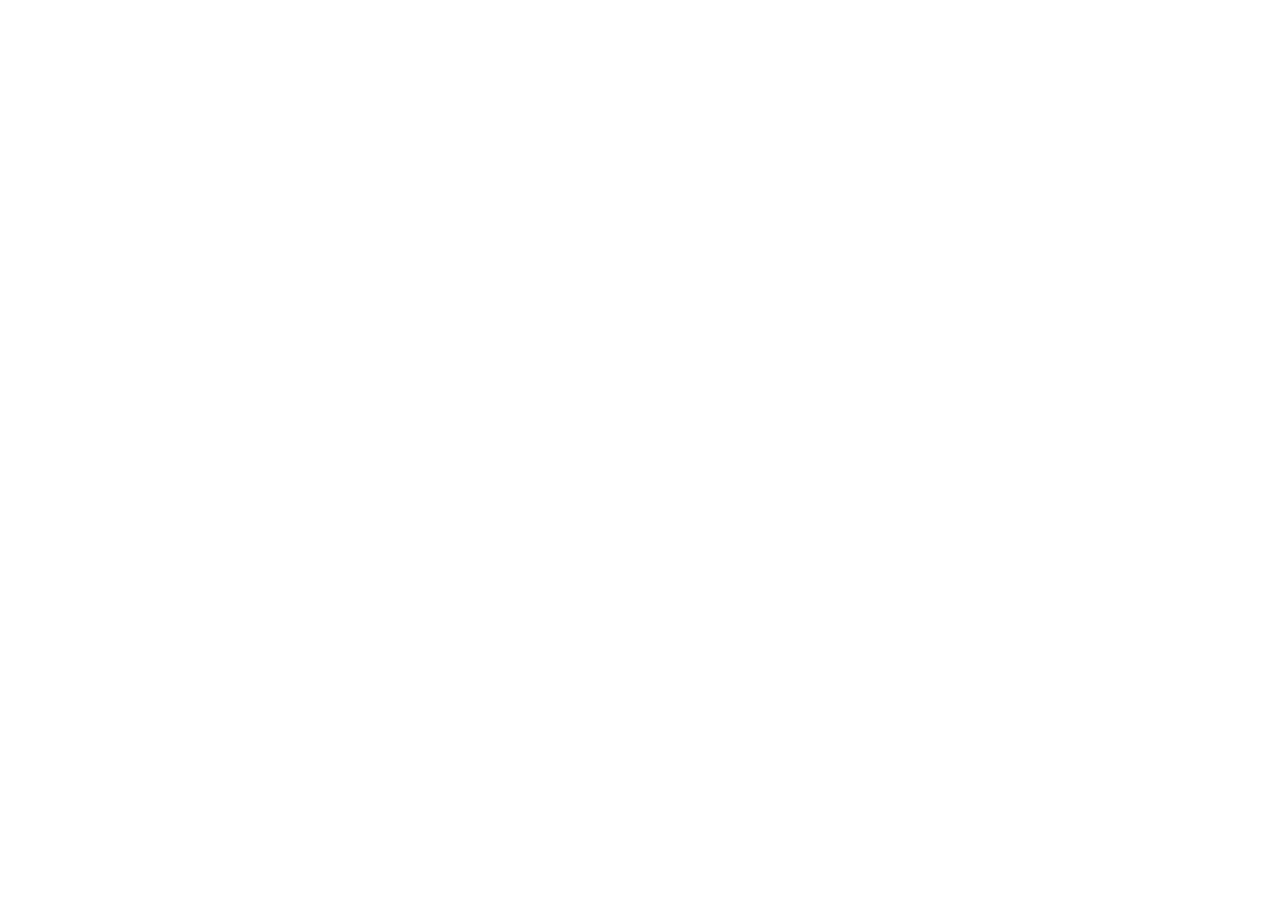
==== index.html @ f32bd268 "subir mi parte a github" ====
<!DOCTYPE html>
<html lang="en">
<head>
    <meta charset="UTF-8">
    <meta name="viewport" content="width=device-width, initial-scale=1.0">
    <title>Document</title>
    <link href="https://cdn.jsdelivr.net/npm/bootstrap@5.0.2/dist/css/bootstrap.min.css" rel="stylesheet" integrity="sha384-EVSTQN3/azprG1Anm3QDgpJLIm9Nao0Yz1ztcQTwFspd3yD65VohhpuuCOmLASjC" crossorigin="anonymous">
</head>
<body>
    

    <script src="https://cdn.jsdelivr.net/npm/bootstrap@5.0.2/dist/js/bootstrap.bundle.min.js" integrity="sha384-MrcW6ZMFYlzcLA8Nl+NtUVF0sA7MsXsP1UyJoMp4YLEuNSfAP+JcXn/tWtIaxVXM" crossorigin="anonymous"></script>
</body>
</html>
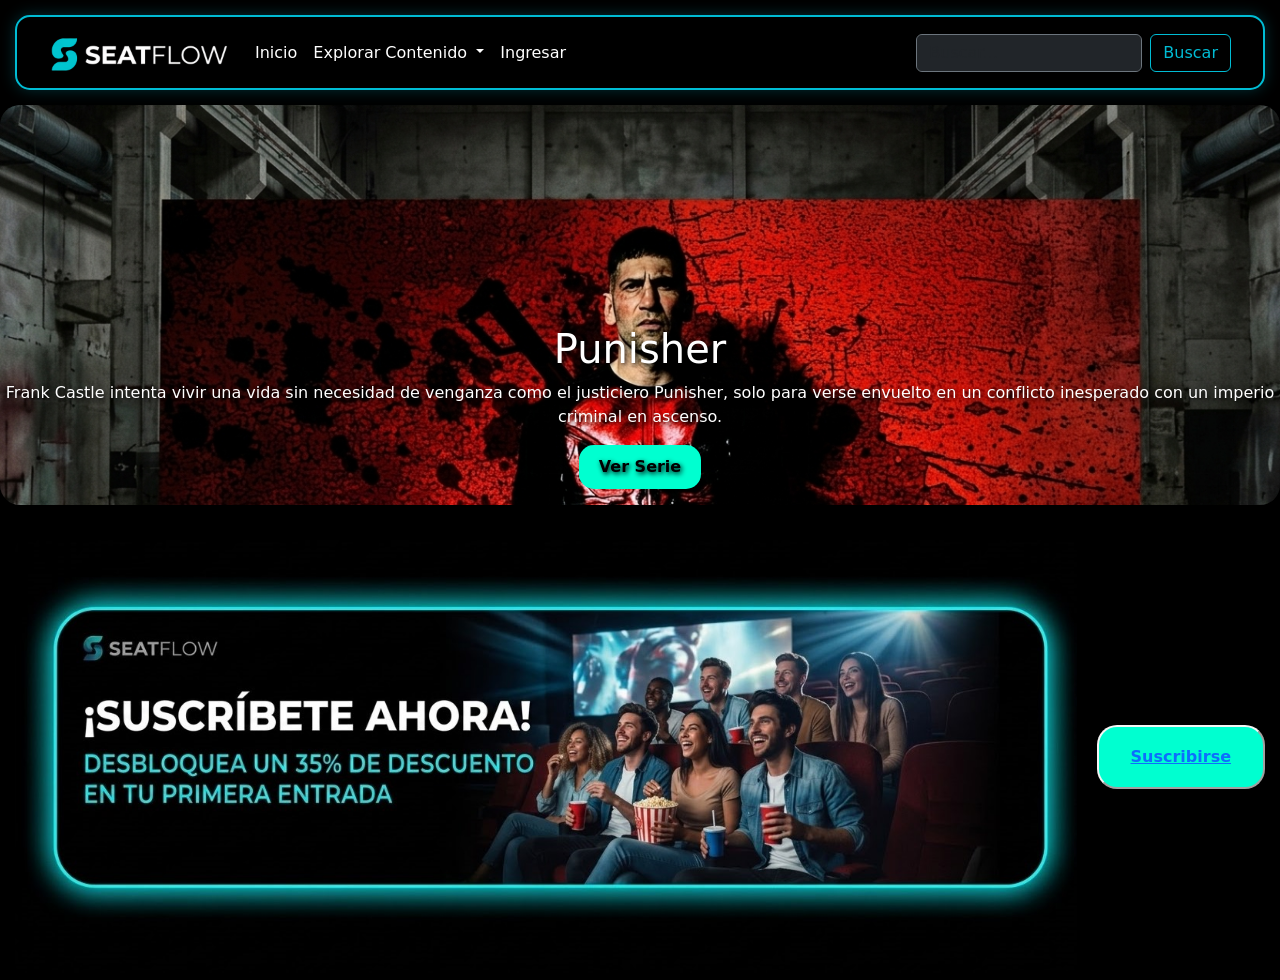
==== commit d377ec28: "Agrego este archivo para redireccionar a la pagina principal" ====
--- a/index.html
+++ b/index.html
@@ -1,14 +1,10 @@
-<!DOCTYPE html>
-<html lang="en">
+<html lang="es">
 <head>
-    <meta charset="UTF-8">
-    <meta name="viewport" content="width=device-width, initial-scale=1.0">
-    <title>Document</title>
-    <link href="https://cdn.jsdelivr.net/npm/bootstrap@5.0.2/dist/css/bootstrap.min.css" rel="stylesheet" integrity="sha384-EVSTQN3/azprG1Anm3QDgpJLIm9Nao0Yz1ztcQTwFspd3yD65VohhpuuCOmLASjC" crossorigin="anonymous">
+    <meta charset="UTF-8">
+    <meta http-equiv="refresh" content="0; url=pages/index.html">
+    <title>SeatFlow</title>
 </head>
 <body>
-    
-
-    <script src="https://cdn.jsdelivr.net/npm/bootstrap@5.0.2/dist/js/bootstrap.bundle.min.js" integrity="sha384-MrcW6ZMFYlzcLA8Nl+NtUVF0sA7MsXsP1UyJoMp4YLEuNSfAP+JcXn/tWtIaxVXM" crossorigin="anonymous"></script>
+    <p>Redirigiendo a la página principal... Si no carga, <a href="pages/index.html">hacé clic acá</a>.</p>
 </body>
 </html>
